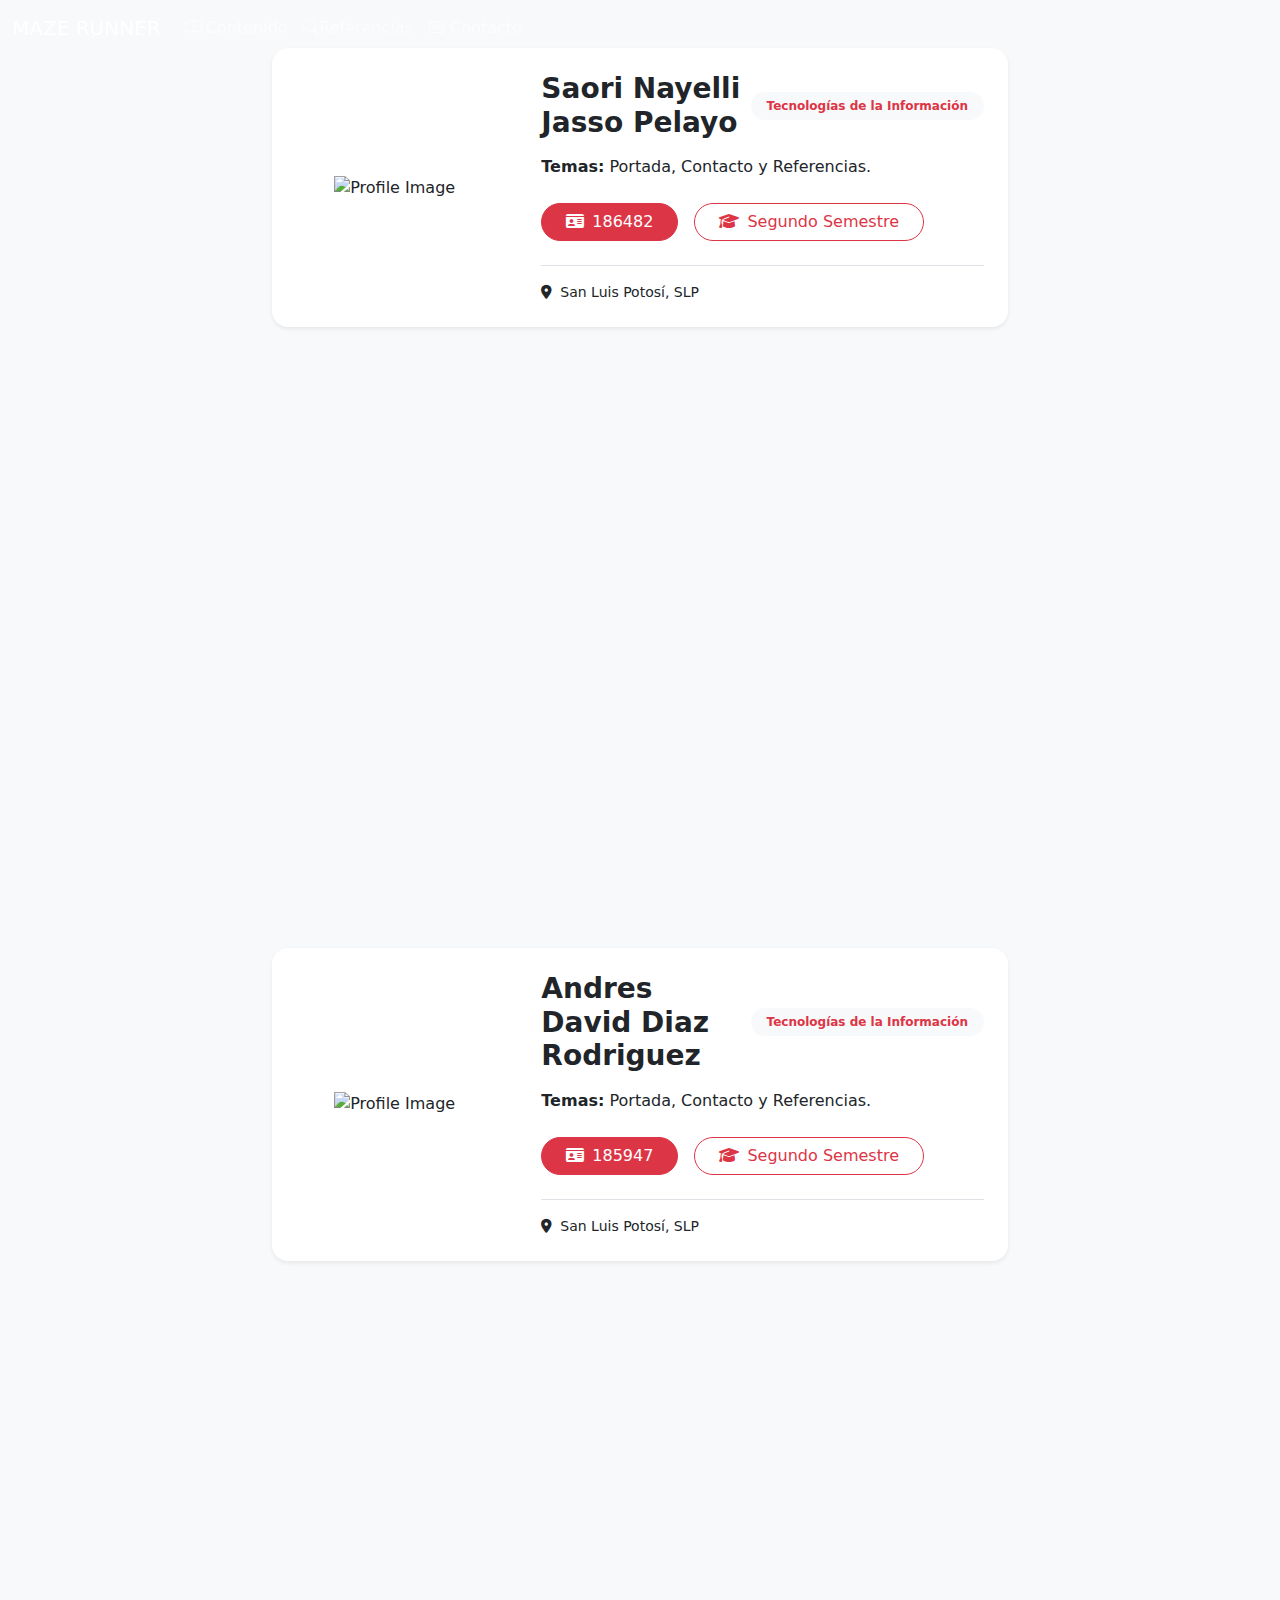
==== contacto.html @ 87d6b6c3 "Rename Contacto.html to contacto.html" ====
<!doctype html>
<html lang="en" data-bs-theme="auto">
  <head>
    <meta charset="utf-8">
    <meta name="viewport" content="width=device-width, initial-scale=1">
    <meta name="description" content="">
    <meta name="author" content="Saori Jasso, ,and Bootstrap contributors">
    <title>CONTACTOS</title>
    <link rel="icon" type="image/x-icon" href="Img/favicon.ico">
    <link rel="canonical" href="https://getbootstrap.com/docs/5.3/examples/carousel/">
    <link rel="stylesheet" href="https://cdn.jsdelivr.net/npm/@docsearch/css@3">
    <link href="https://cdn.jsdelivr.net/npm/bootstrap@5.3.3/dist/css/bootstrap.min.css" rel="stylesheet" integrity="sha384-QWTKZyjpPEjISv5WaRU9OFeRpok6YctnYmDr5pNlyT2bRjXh0JMhjY6hW+ALEwIH" crossorigin="anonymous">
    <link href="CSS/style.css" rel="stylesheet">
    <link rel="preconnect" href="https://fonts.googleapis.com">
    <link rel="preconnect" href="https://fonts.gstatic.com" crossorigin>
    <link href="https://fonts.googleapis.com/css2?family=Orbitron:wght@400;700&family=Montserrat:wght@300;400&display=swap" rel="stylesheet">
    <link href="https://fonts.googleapis.com/css2?family=Abel&display=swap" rel="stylesheet">
    <link rel="stylesheet" href="https://cdn.jsdelivr.net/npm/bootstrap-icons@1.11.3/font/bootstrap-icons.min.css">
    <link href="https://cdnjs.cloudflare.com/ajax/libs/font-awesome/6.5.1/css/all.min.css" rel="stylesheet">
  </head>
  <body class="colorHoja">

<header data-bs-theme="dark" >
  <nav class="navbar navbar-expand-md navbar-light fixed-top navStyle">
    <div class="container-fluid">
      <a class="navbar-brand" href="index.html">MAZE RUNNER</a>
      <button class="navbar-toggler" type="button" data-bs-toggle="collapse" data-bs-target="#navbarCollapse" aria-controls="navbarCollapse" aria-expanded="false" aria-label="Toggle navigation">
        <span class="navbar-toggler-icon"></span>
      </button>
      <div class="collapse navbar-collapse" id="navbarCollapse">
        <ul class="navbar-nav me-auto mb-2 mb-md-0">
          <li class="nav-item">
            <a class="nav-link" href="#"><i class="bi bi-book"></i>&nbsp;Contenido</a>
          </li>
          <li class="nav-item">
            <a class="nav-link" href="referencias.html"><i class="bi bi-search"></i>Referencias</a>
          </li>
          <li class="nav-item">
            <a class="nav-link" href="contacto.html"><i class="bi bi-envelope"></i> Contacto</a>
          </li>
        </ul>
      </div>
    </div>
  </nav>
</header>

<main>
  <div class="contacto">
    <div class="bg-light min-vh-100 d-flex justify-content-center">
      <div class="container py-5">
          <div class="row justify-content-center">
              <div class="col-lg-8">
                  <div class="contact-card bg-white rounded-4 shadow-sm overflow-hidden">
                      <div class="row g-0">
                          <div class="col-md-4 colorContacto d-flex align-items-center justify-content-center p-4">
                              <img class="tamFoto" src="Img/FotoSaoriJasso.png" class="rounded-circle shadow-sm" alt="Profile Image">
                          </div>
                          <div class="col-md-8">
                              <div class="card-body p-4">
                                  <div class="d-flex justify-content-between align-items-center mb-3">
                                      <h3 class="card-title mb-0 fw-bold textoContacto">Saori Nayelli Jasso Pelayo</h3>
                                      <span class="badge bg-light text-danger px-3 py-2 rounded-pill">
                                          Tecnologías de la Información 
                                      </span>
                                  </div>
                                  <p class="card-text mb-4">
                                      <b class="textoContacto">Temas:</b> Portada, Contacto y Referencias.
                                  </p>
                                  <div class="d-flex gap-3 mb-4">
                                      <button class="btn btn-danger px-4 rounded-pill">
                                          <i class="fas fa-id-card me-2"></i>186482
                                      </button>
                                      <button class="btn btn-outline-danger px-4 rounded-pill">
                                          <i class="fas fa-graduation-cap me-2"></i>Segundo Semestre
                                      </button>
                                  </div>
                                  <div class="border-top pt-3">
                                      <div class="d-flex justify-content-between align-items-center">
                                          <span class="small textoContacto">
                                              <i class="fas fa-map-marker-alt me-2"></i>San Luis Potosí, SLP
                                          </span>
                                      </div>
                                  </div>
                              </div>
                          </div>
                      </div>
                  </div>
              </div>
          </div>
      </div>
  </div>
  <div class="bg-light min-vh-100 d-flex justify-content-center">
    <div class="container py-5">
        <div class="row justify-content-center">
            <div class="col-lg-8">
                <div class="contact-card bg-white rounded-4 shadow-sm overflow-hidden">
                    <div class="row g-0">
                        <div class="col-md-4 colorContacto d-flex align-items-center justify-content-center p-4">
                            <img class="tamFoto" src="img/fotoDiazRodriguez.jpg" class="rounded-circle shadow-sm" alt="Profile Image">
                        </div>
                        <div class="col-md-8">
                            <div class="card-body p-4">
                                <div class="d-flex justify-content-between align-items-center mb-3">
                                    <h3 class="card-title mb-0 fw-bold textoContacto">Andres David Diaz Rodriguez</h3>
                                    <span class="badge bg-light text-danger px-3 py-2 rounded-pill">
                                        Tecnologías de la Información 
                                    </span>
                                </div>
                                <p class="card-text mb-4">
                                    <b class="textoContacto">Temas:</b> Portada, Contacto y Referencias.
                                </p>
                                <div class="d-flex gap-3 mb-4">
                                    <button class="btn btn-danger px-4 rounded-pill">
                                        <i class="fas fa-id-card me-2"></i>185947
                                    </button>
                                    <button class="btn btn-outline-danger px-4 rounded-pill">
                                        <i class="fas fa-graduation-cap me-2"></i>Segundo Semestre
                                    </button>
                                </div>
                                <div class="border-top pt-3">
                                    <div class="d-flex justify-content-between align-items-center">
                                        <span class="small textoContacto">
                                            <i class="fas fa-map-marker-alt me-2"></i>San Luis Potosí, SLP
                                        </span>
                                    </div>
                                </div>
                            </div>
                        </div>
                    </div>
                </div>
            </div>
        </div>
    </div>
</div>
  </div>

</main>
    <script src="https://cdn.jsdelivr.net/npm/bootstrap@5.3.3/dist/js/bootstrap.bundle.min.js" integrity="sha384-YvpcrYf0tY3lHB60NNkmXc5s9fDVZLESaAA55NDzOxhy9GkcIdslK1eN7N6jIeHz" crossorigin="anonymous"></script>
    </body>
</html>
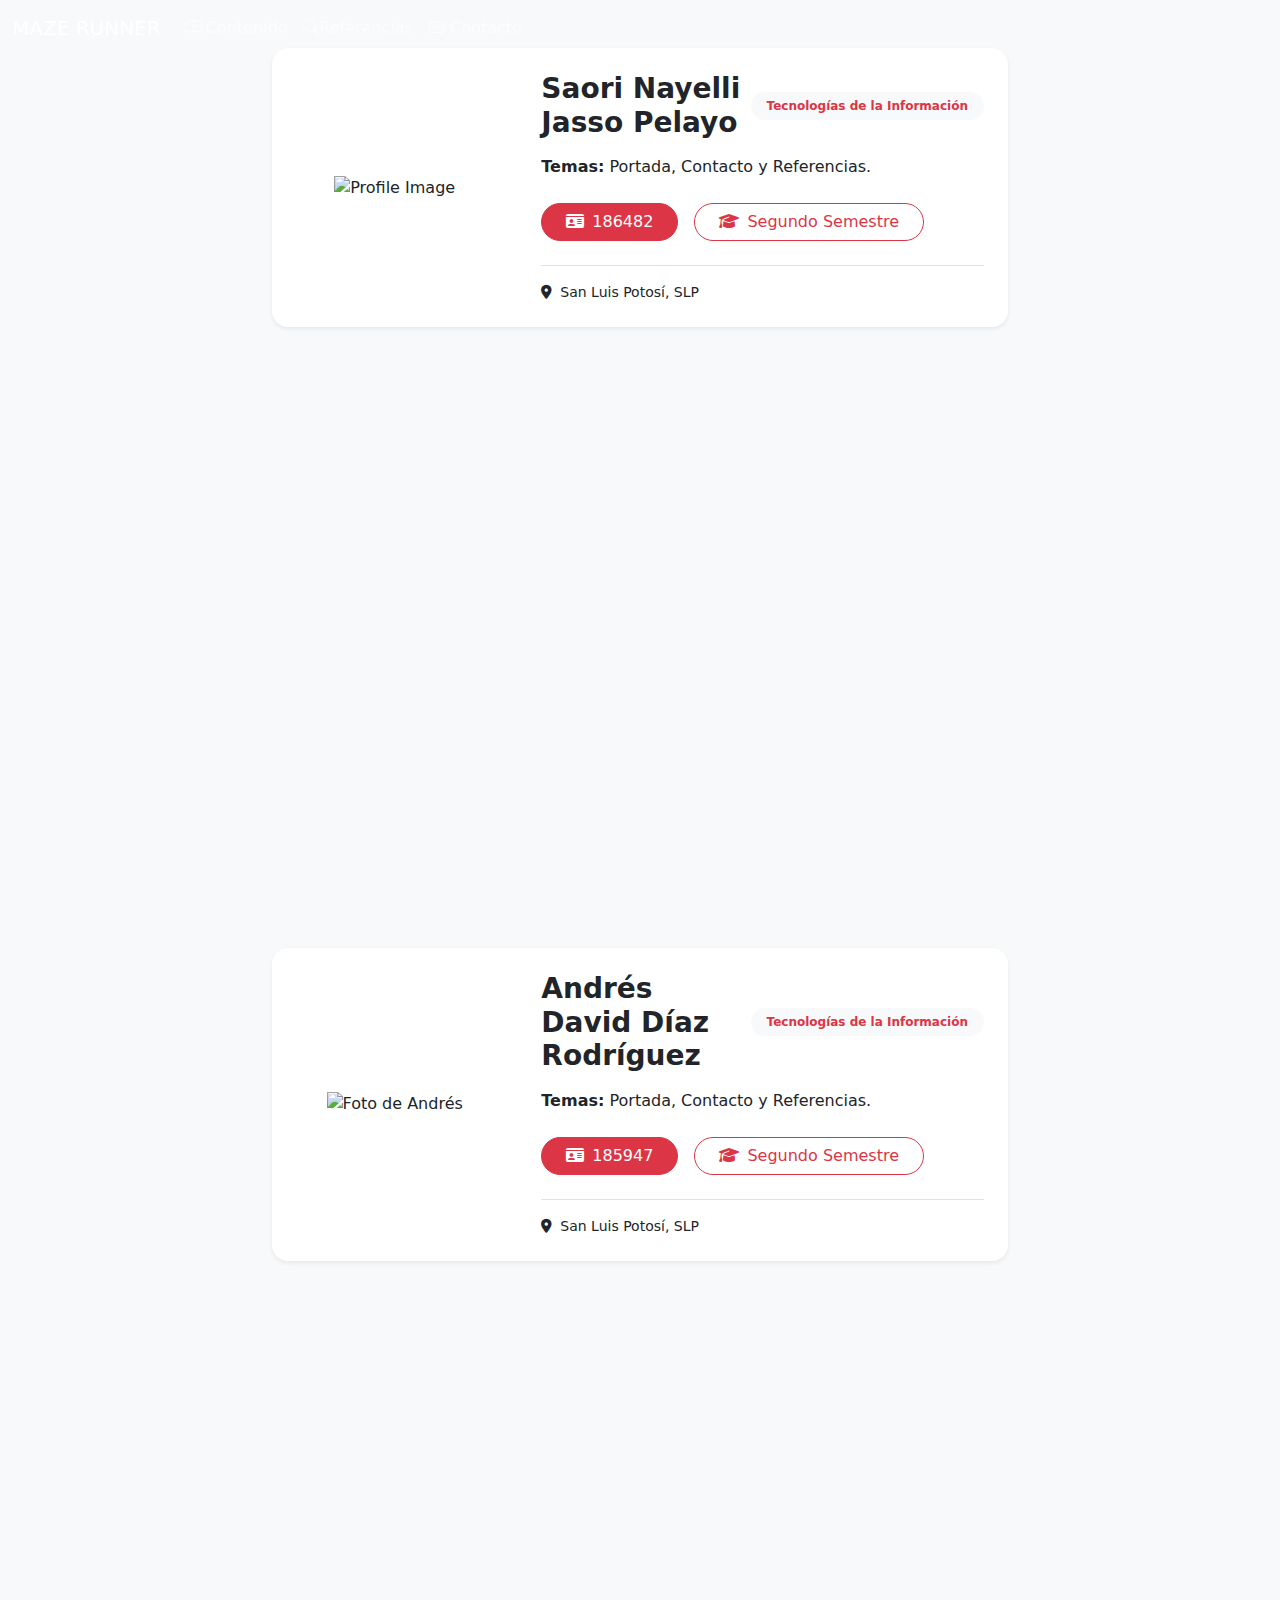
==== commit 9640bd4e: "Update contacto.html" ====
--- a/contacto.html
+++ b/contacto.html
@@ -89,50 +89,50 @@
           </div>
       </div>
   </div>
-  <div class="bg-light min-vh-100 d-flex justify-content-center">
-    <div class="container py-5">
-        <div class="row justify-content-center">
-            <div class="col-lg-8">
-                <div class="contact-card bg-white rounded-4 shadow-sm overflow-hidden">
-                    <div class="row g-0">
-                        <div class="col-md-4 colorContacto d-flex align-items-center justify-content-center p-4">
-                            <img class="tamFoto" src="img/fotoDiazRodriguez.jpg" class="rounded-circle shadow-sm" alt="Profile Image">
-                        </div>
-                        <div class="col-md-8">
-                            <div class="card-body p-4">
-                                <div class="d-flex justify-content-between align-items-center mb-3">
-                                    <h3 class="card-title mb-0 fw-bold textoContacto">Andres David Diaz Rodriguez</h3>
-                                    <span class="badge bg-light text-danger px-3 py-2 rounded-pill">
-                                        Tecnologías de la Información 
-                                    </span>
-                                </div>
-                                <p class="card-text mb-4">
-                                    <b class="textoContacto">Temas:</b> Portada, Contacto y Referencias.
-                                </p>
-                                <div class="d-flex gap-3 mb-4">
-                                    <button class="btn btn-danger px-4 rounded-pill">
-                                        <i class="fas fa-id-card me-2"></i>185947
-                                    </button>
-                                    <button class="btn btn-outline-danger px-4 rounded-pill">
-                                        <i class="fas fa-graduation-cap me-2"></i>Segundo Semestre
-                                    </button>
-                                </div>
-                                <div class="border-top pt-3">
-                                    <div class="d-flex justify-content-between align-items-center">
-                                        <span class="small textoContacto">
-                                            <i class="fas fa-map-marker-alt me-2"></i>San Luis Potosí, SLP
-                                        </span>
-                                    </div>
-                                </div>
-                            </div>
-                        </div>
-                    </div>
+ <div class="bg-light min-vh-100 d-flex justify-content-center">
+  <div class="container py-5">
+    <div class="row justify-content-center">
+      <div class="col-lg-8">
+        <div class="contact-card bg-white rounded-4 shadow-sm overflow-hidden">
+          <div class="row g-0">
+            <div class="col-md-4 colorContacto d-flex align-items-center justify-content-center p-4">
+              <img class="tamFoto" src="img/fotoDiazRodriguez.jpg" class="rounded-circle shadow-sm" alt="Foto de Andrés">
+            </div>
+            <div class="col-md-8">
+              <div class="card-body p-4">
+                <div class="d-flex justify-content-between align-items-center mb-3">
+                  <h3 class="card-title mb-0 fw-bold textoContacto">Andrés David Díaz Rodríguez</h3>
+                  <span class="badge bg-light text-danger px-3 py-2 rounded-pill">
+                    Tecnologías de la Información 
+                  </span>
                 </div>
+                <p class="card-text mb-4">
+                  <b class="textoContacto">Temas:</b> Portada, Contacto y Referencias.
+                </p>
+                <div class="d-flex gap-3 mb-4">
+                  <button class="btn btn-danger px-4 rounded-pill">
+                    <i class="fas fa-id-card me-2"></i>185947
+                  </button>
+                  <button class="btn btn-outline-danger px-4 rounded-pill">
+                    <i class="fas fa-graduation-cap me-2"></i>Segundo Semestre
+                  </button>
+                </div>
+                <div class="border-top pt-3">
+                  <div class="d-flex justify-content-between align-items-center">
+                    <span class="small textoContacto">
+                      <i class="fas fa-map-marker-alt me-2"></i>San Luis Potosí, SLP
+                    </span>
+                  </div>
+                </div>
+              </div>
             </div>
+          </div>
         </div>
+      </div>
     </div>
+  </div>
 </div>
-  </div>
+
 
 </main>
     <script src="https://cdn.jsdelivr.net/npm/bootstrap@5.3.3/dist/js/bootstrap.bundle.min.js" integrity="sha384-YvpcrYf0tY3lHB60NNkmXc5s9fDVZLESaAA55NDzOxhy9GkcIdslK1eN7N6jIeHz" crossorigin="anonymous"></script>
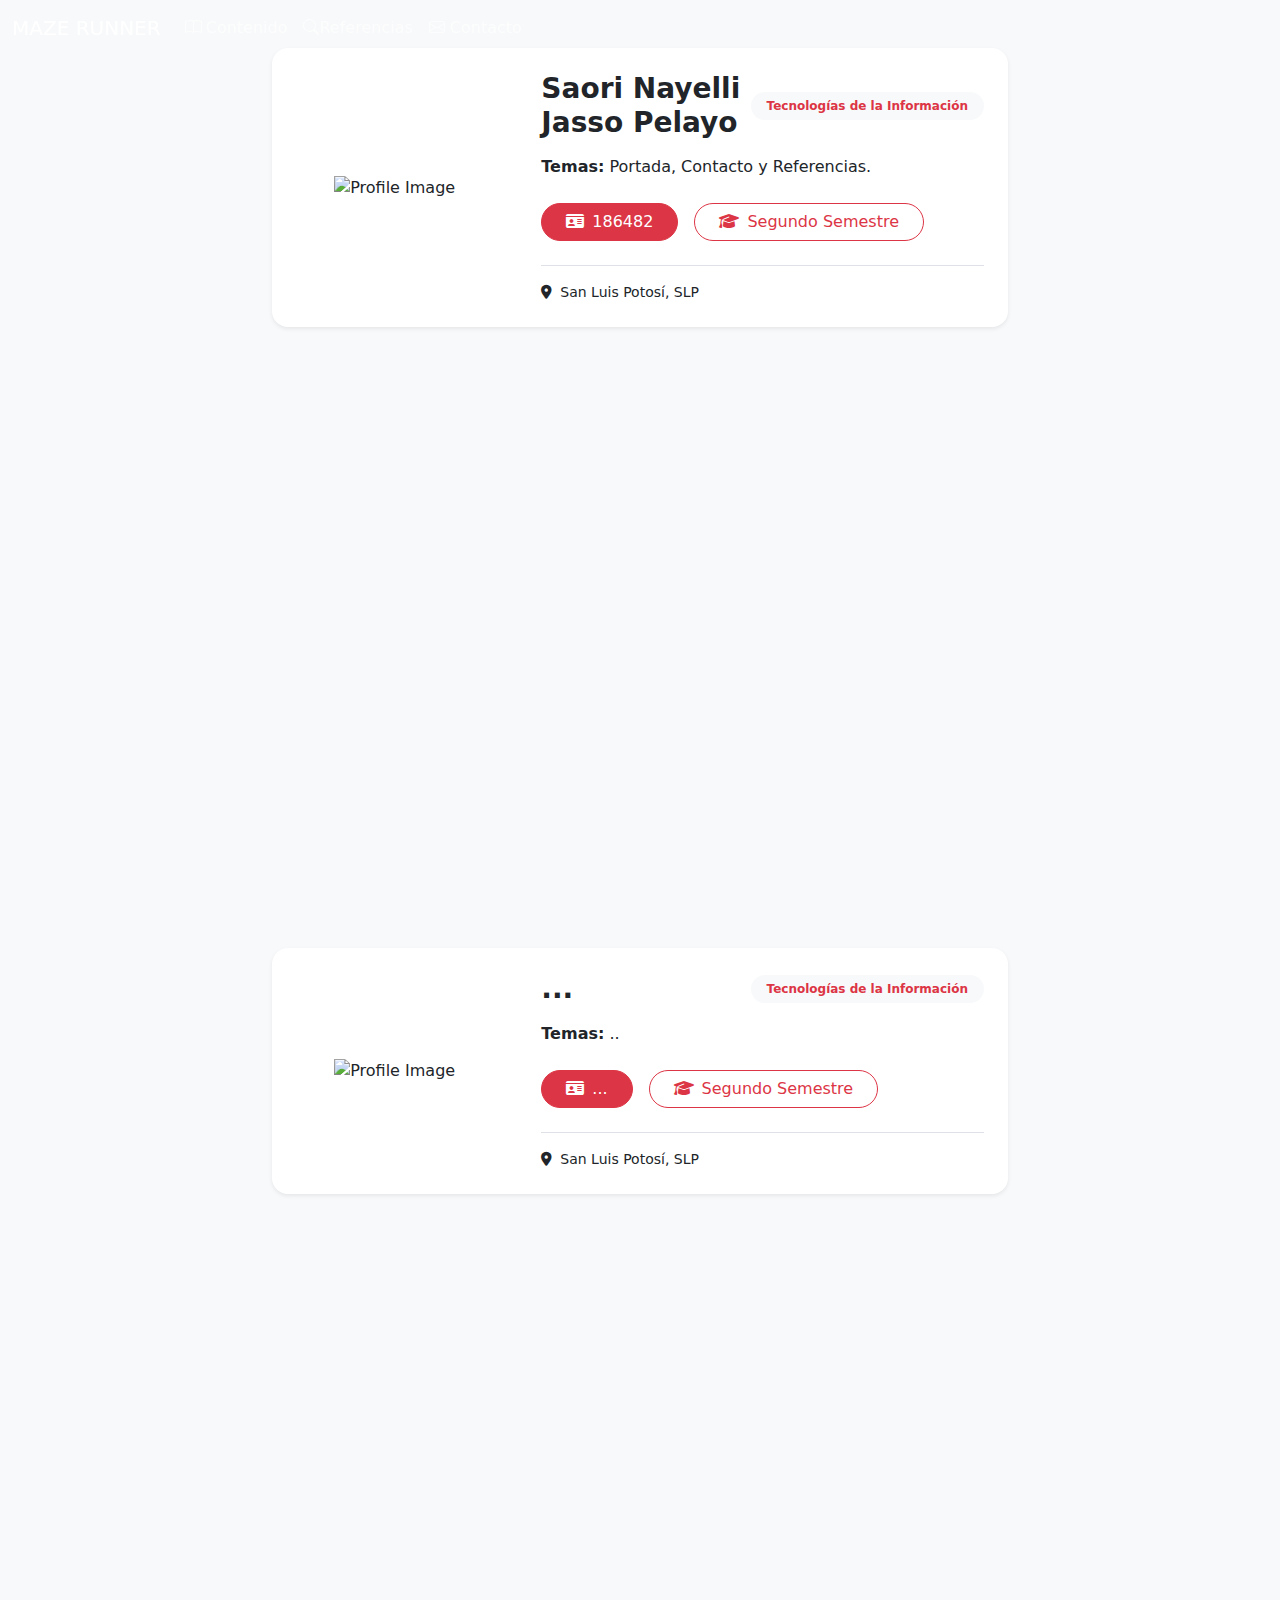
==== commit 0eb298ac: "Add files via upload" ====
--- a/contacto.html
+++ b/contacto.html
@@ -1,140 +1,140 @@
-<!doctype html>
-<html lang="en" data-bs-theme="auto">
-  <head>
-    <meta charset="utf-8">
-    <meta name="viewport" content="width=device-width, initial-scale=1">
-    <meta name="description" content="">
-    <meta name="author" content="Saori Jasso, ,and Bootstrap contributors">
-    <title>CONTACTOS</title>
-    <link rel="icon" type="image/x-icon" href="Img/favicon.ico">
-    <link rel="canonical" href="https://getbootstrap.com/docs/5.3/examples/carousel/">
-    <link rel="stylesheet" href="https://cdn.jsdelivr.net/npm/@docsearch/css@3">
-    <link href="https://cdn.jsdelivr.net/npm/bootstrap@5.3.3/dist/css/bootstrap.min.css" rel="stylesheet" integrity="sha384-QWTKZyjpPEjISv5WaRU9OFeRpok6YctnYmDr5pNlyT2bRjXh0JMhjY6hW+ALEwIH" crossorigin="anonymous">
-    <link href="CSS/style.css" rel="stylesheet">
-    <link rel="preconnect" href="https://fonts.googleapis.com">
-    <link rel="preconnect" href="https://fonts.gstatic.com" crossorigin>
-    <link href="https://fonts.googleapis.com/css2?family=Orbitron:wght@400;700&family=Montserrat:wght@300;400&display=swap" rel="stylesheet">
-    <link href="https://fonts.googleapis.com/css2?family=Abel&display=swap" rel="stylesheet">
-    <link rel="stylesheet" href="https://cdn.jsdelivr.net/npm/bootstrap-icons@1.11.3/font/bootstrap-icons.min.css">
-    <link href="https://cdnjs.cloudflare.com/ajax/libs/font-awesome/6.5.1/css/all.min.css" rel="stylesheet">
-  </head>
-  <body class="colorHoja">
-
-<header data-bs-theme="dark" >
-  <nav class="navbar navbar-expand-md navbar-light fixed-top navStyle">
-    <div class="container-fluid">
-      <a class="navbar-brand" href="index.html">MAZE RUNNER</a>
-      <button class="navbar-toggler" type="button" data-bs-toggle="collapse" data-bs-target="#navbarCollapse" aria-controls="navbarCollapse" aria-expanded="false" aria-label="Toggle navigation">
-        <span class="navbar-toggler-icon"></span>
-      </button>
-      <div class="collapse navbar-collapse" id="navbarCollapse">
-        <ul class="navbar-nav me-auto mb-2 mb-md-0">
-          <li class="nav-item">
-            <a class="nav-link" href="#"><i class="bi bi-book"></i>&nbsp;Contenido</a>
-          </li>
-          <li class="nav-item">
-            <a class="nav-link" href="referencias.html"><i class="bi bi-search"></i>Referencias</a>
-          </li>
-          <li class="nav-item">
-            <a class="nav-link" href="contacto.html"><i class="bi bi-envelope"></i> Contacto</a>
-          </li>
-        </ul>
-      </div>
-    </div>
-  </nav>
-</header>
-
-<main>
-  <div class="contacto">
-    <div class="bg-light min-vh-100 d-flex justify-content-center">
-      <div class="container py-5">
-          <div class="row justify-content-center">
-              <div class="col-lg-8">
-                  <div class="contact-card bg-white rounded-4 shadow-sm overflow-hidden">
-                      <div class="row g-0">
-                          <div class="col-md-4 colorContacto d-flex align-items-center justify-content-center p-4">
-                              <img class="tamFoto" src="Img/FotoSaoriJasso.png" class="rounded-circle shadow-sm" alt="Profile Image">
-                          </div>
-                          <div class="col-md-8">
-                              <div class="card-body p-4">
-                                  <div class="d-flex justify-content-between align-items-center mb-3">
-                                      <h3 class="card-title mb-0 fw-bold textoContacto">Saori Nayelli Jasso Pelayo</h3>
-                                      <span class="badge bg-light text-danger px-3 py-2 rounded-pill">
-                                          Tecnologías de la Información 
-                                      </span>
-                                  </div>
-                                  <p class="card-text mb-4">
-                                      <b class="textoContacto">Temas:</b> Portada, Contacto y Referencias.
-                                  </p>
-                                  <div class="d-flex gap-3 mb-4">
-                                      <button class="btn btn-danger px-4 rounded-pill">
-                                          <i class="fas fa-id-card me-2"></i>186482
-                                      </button>
-                                      <button class="btn btn-outline-danger px-4 rounded-pill">
-                                          <i class="fas fa-graduation-cap me-2"></i>Segundo Semestre
-                                      </button>
-                                  </div>
-                                  <div class="border-top pt-3">
-                                      <div class="d-flex justify-content-between align-items-center">
-                                          <span class="small textoContacto">
-                                              <i class="fas fa-map-marker-alt me-2"></i>San Luis Potosí, SLP
-                                          </span>
-                                      </div>
-                                  </div>
-                              </div>
-                          </div>
-                      </div>
-                  </div>
-              </div>
-          </div>
-      </div>
-  </div>
- <div class="bg-light min-vh-100 d-flex justify-content-center">
-  <div class="container py-5">
-    <div class="row justify-content-center">
-      <div class="col-lg-8">
-        <div class="contact-card bg-white rounded-4 shadow-sm overflow-hidden">
-          <div class="row g-0">
-            <div class="col-md-4 colorContacto d-flex align-items-center justify-content-center p-4">
-              <img class="tamFoto" src="img/fotoDiazRodriguez.jpg" class="rounded-circle shadow-sm" alt="Foto de Andrés">
-            </div>
-            <div class="col-md-8">
-              <div class="card-body p-4">
-                <div class="d-flex justify-content-between align-items-center mb-3">
-                  <h3 class="card-title mb-0 fw-bold textoContacto">Andrés David Díaz Rodríguez</h3>
-                  <span class="badge bg-light text-danger px-3 py-2 rounded-pill">
-                    Tecnologías de la Información 
-                  </span>
-                </div>
-                <p class="card-text mb-4">
-                  <b class="textoContacto">Temas:</b> Portada, Contacto y Referencias.
-                </p>
-                <div class="d-flex gap-3 mb-4">
-                  <button class="btn btn-danger px-4 rounded-pill">
-                    <i class="fas fa-id-card me-2"></i>185947
-                  </button>
-                  <button class="btn btn-outline-danger px-4 rounded-pill">
-                    <i class="fas fa-graduation-cap me-2"></i>Segundo Semestre
-                  </button>
-                </div>
-                <div class="border-top pt-3">
-                  <div class="d-flex justify-content-between align-items-center">
-                    <span class="small textoContacto">
-                      <i class="fas fa-map-marker-alt me-2"></i>San Luis Potosí, SLP
-                    </span>
-                  </div>
-                </div>
-              </div>
-            </div>
-          </div>
-        </div>
-      </div>
-    </div>
-  </div>
-</div>
-
-
-</main>
-    <script src="https://cdn.jsdelivr.net/npm/bootstrap@5.3.3/dist/js/bootstrap.bundle.min.js" integrity="sha384-YvpcrYf0tY3lHB60NNkmXc5s9fDVZLESaAA55NDzOxhy9GkcIdslK1eN7N6jIeHz" crossorigin="anonymous"></script>
-    </body>
-</html>
+<!doctype html>
+<html lang="en" data-bs-theme="auto">
+  <head>
+    <meta charset="utf-8">
+    <meta name="viewport" content="width=device-width, initial-scale=1">
+    <meta name="description" content="">
+    <meta name="author" content="Saori Jasso, ,and Bootstrap contributors">
+    <title>CONTACTOS</title>
+    <link rel="icon" type="image/x-icon" href="Img/favicon.ico">
+    <link rel="canonical" href="https://getbootstrap.com/docs/5.3/examples/carousel/">
+    <link rel="stylesheet" href="https://cdn.jsdelivr.net/npm/@docsearch/css@3">
+    <link href="https://cdn.jsdelivr.net/npm/bootstrap@5.3.3/dist/css/bootstrap.min.css" rel="stylesheet" integrity="sha384-QWTKZyjpPEjISv5WaRU9OFeRpok6YctnYmDr5pNlyT2bRjXh0JMhjY6hW+ALEwIH" crossorigin="anonymous">
+    <link href="CSS/style.css" rel="stylesheet">
+    <link rel="preconnect" href="https://fonts.googleapis.com">
+    <link rel="preconnect" href="https://fonts.gstatic.com" crossorigin>
+    <link href="https://fonts.googleapis.com/css2?family=Orbitron:wght@400;700&family=Montserrat:wght@300;400&display=swap" rel="stylesheet">
+    <link href="https://fonts.googleapis.com/css2?family=Abel&display=swap" rel="stylesheet">
+    <link rel="stylesheet" href="https://cdn.jsdelivr.net/npm/bootstrap-icons@1.11.3/font/bootstrap-icons.min.css">
+    <link href="https://cdnjs.cloudflare.com/ajax/libs/font-awesome/6.5.1/css/all.min.css" rel="stylesheet">
+  </head>
+  <body class="colorHoja">
+
+<header data-bs-theme="dark" >
+  <nav class="navbar navbar-expand-md navbar-light fixed-top navStyle">
+    <div class="container-fluid">
+      <a class="navbar-brand" href="index.html">MAZE RUNNER</a>
+      <button class="navbar-toggler" type="button" data-bs-toggle="collapse" data-bs-target="#navbarCollapse" aria-controls="navbarCollapse" aria-expanded="false" aria-label="Toggle navigation">
+        <span class="navbar-toggler-icon"></span>
+      </button>
+      <div class="collapse navbar-collapse" id="navbarCollapse">
+        <ul class="navbar-nav me-auto mb-2 mb-md-0">
+          <li class="nav-item">
+            <a class="nav-link" href="#"><i class="bi bi-book"></i>&nbsp;Contenido</a>
+          </li>
+          <li class="nav-item">
+            <a class="nav-link" href="referencias.html"><i class="bi bi-search"></i>Referencias</a>
+          </li>
+          <li class="nav-item">
+            <a class="nav-link" href="contacto.html"><i class="bi bi-envelope"></i> Contacto</a>
+          </li>
+        </ul>
+      </div>
+    </div>
+  </nav>
+</header>
+
+<main>
+  <div class="contacto">
+    <div class="bg-light min-vh-100 d-flex justify-content-center">
+      <div class="container py-5">
+          <div class="row justify-content-center">
+              <div class="col-lg-8">
+                  <div class="contact-card bg-white rounded-4 shadow-sm overflow-hidden">
+                      <div class="row g-0">
+                          <div class="col-md-4 colorContacto d-flex align-items-center justify-content-center p-4">
+                              <img class="tamFoto" src="Img/FotoSaoriJasso.png" class="rounded-circle shadow-sm" alt="Profile Image">
+                          </div>
+                          <div class="col-md-8">
+                              <div class="card-body p-4">
+                                  <div class="d-flex justify-content-between align-items-center mb-3">
+                                      <h3 class="card-title mb-0 fw-bold textoContacto">Saori Nayelli Jasso Pelayo</h3>
+                                      <span class="badge bg-light text-danger px-3 py-2 rounded-pill">
+                                          Tecnologías de la Información 
+                                      </span>
+                                  </div>
+                                  <p class="card-text mb-4">
+                                      <b class="textoContacto">Temas:</b> Portada, Contacto y Referencias.
+                                  </p>
+                                  <div class="d-flex gap-3 mb-4">
+                                      <button class="btn btn-danger px-4 rounded-pill">
+                                          <i class="fas fa-id-card me-2"></i>186482
+                                      </button>
+                                      <button class="btn btn-outline-danger px-4 rounded-pill">
+                                          <i class="fas fa-graduation-cap me-2"></i>Segundo Semestre
+                                      </button>
+                                  </div>
+                                  <div class="border-top pt-3">
+                                      <div class="d-flex justify-content-between align-items-center">
+                                          <span class="small textoContacto">
+                                              <i class="fas fa-map-marker-alt me-2"></i>San Luis Potosí, SLP
+                                          </span>
+                                      </div>
+                                  </div>
+                              </div>
+                          </div>
+                      </div>
+                  </div>
+              </div>
+          </div>
+      </div>
+  </div>
+  <div class="bg-light min-vh-100 d-flex justify-content-center">
+    <div class="container py-5">
+        <div class="row justify-content-center">
+            <div class="col-lg-8">
+                <div class="contact-card bg-white rounded-4 shadow-sm overflow-hidden">
+                    <div class="row g-0">
+                        <div class="col-md-4 colorContacto d-flex align-items-center justify-content-center p-4">
+                            <img class="tamFoto" src="" class="rounded-circle shadow-sm" alt="Profile Image">
+                        </div>
+                        <div class="col-md-8">
+                            <div class="card-body p-4">
+                                <div class="d-flex justify-content-between align-items-center mb-3">
+                                    <h3 class="card-title mb-0 fw-bold textoContacto">...</h3>
+                                    <span class="badge bg-light text-danger px-3 py-2 rounded-pill">
+                                        Tecnologías de la Información 
+                                    </span>
+                                </div>
+                                <p class="card-text mb-4">
+                                    <b class="textoContacto">Temas:</b> ..
+                                </p>
+                                <div class="d-flex gap-3 mb-4">
+                                    <button class="btn btn-danger px-4 rounded-pill">
+                                        <i class="fas fa-id-card me-2"></i>...
+                                    </button>
+                                    <button class="btn btn-outline-danger px-4 rounded-pill">
+                                        <i class="fas fa-graduation-cap me-2"></i>Segundo Semestre
+                                    </button>
+                                </div>
+                                <div class="border-top pt-3">
+                                    <div class="d-flex justify-content-between align-items-center">
+                                        <span class="small textoContacto">
+                                            <i class="fas fa-map-marker-alt me-2"></i>San Luis Potosí, SLP
+                                        </span>
+                                    </div>
+                                </div>
+                            </div>
+                        </div>
+                    </div>
+                </div>
+            </div>
+        </div>
+    </div>
+</div>
+  </div>
+
+</main>
+    <script src="https://cdn.jsdelivr.net/npm/bootstrap@5.3.3/dist/js/bootstrap.bundle.min.js" integrity="sha384-YvpcrYf0tY3lHB60NNkmXc5s9fDVZLESaAA55NDzOxhy9GkcIdslK1eN7N6jIeHz" crossorigin="anonymous"></script>
+    </body>
+</html>
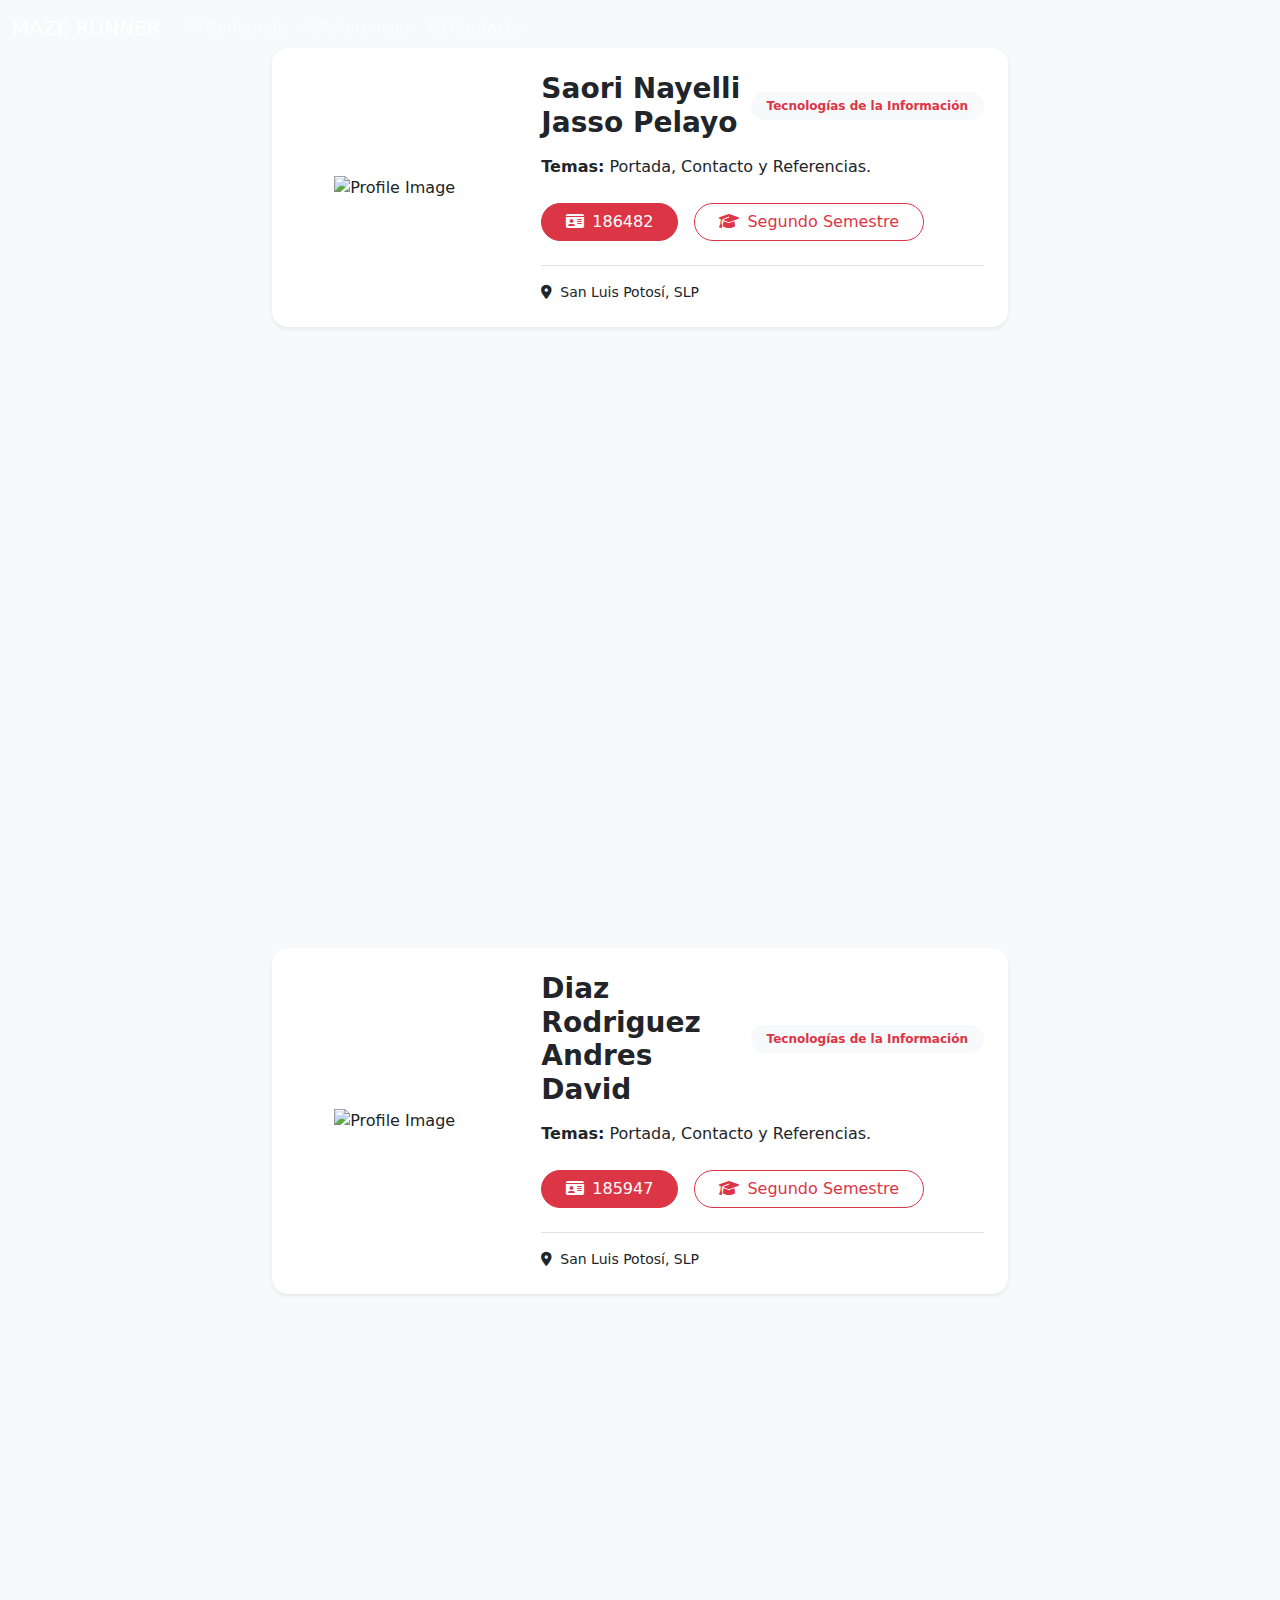
==== commit 6fa30736: "Update contacto.html" ====
--- a/contacto.html
+++ b/contacto.html
@@ -101,17 +101,17 @@
                         <div class="col-md-8">
                             <div class="card-body p-4">
                                 <div class="d-flex justify-content-between align-items-center mb-3">
-                                    <h3 class="card-title mb-0 fw-bold textoContacto">...</h3>
+                                    <h3 class="card-title mb-0 fw-bold textoContacto">Diaz Rodriguez Andres David</h3>
                                     <span class="badge bg-light text-danger px-3 py-2 rounded-pill">
                                         Tecnologías de la Información 
                                     </span>
                                 </div>
                                 <p class="card-text mb-4">
-                                    <b class="textoContacto">Temas:</b> ..
+                                    <b class="textoContacto">Temas:</b> Portada, Contacto y Referencias.
                                 </p>
                                 <div class="d-flex gap-3 mb-4">
                                     <button class="btn btn-danger px-4 rounded-pill">
-                                        <i class="fas fa-id-card me-2"></i>...
+                                        <i class="fas fa-id-card me-2"></i>185947
                                     </button>
                                     <button class="btn btn-outline-danger px-4 rounded-pill">
                                         <i class="fas fa-graduation-cap me-2"></i>Segundo Semestre
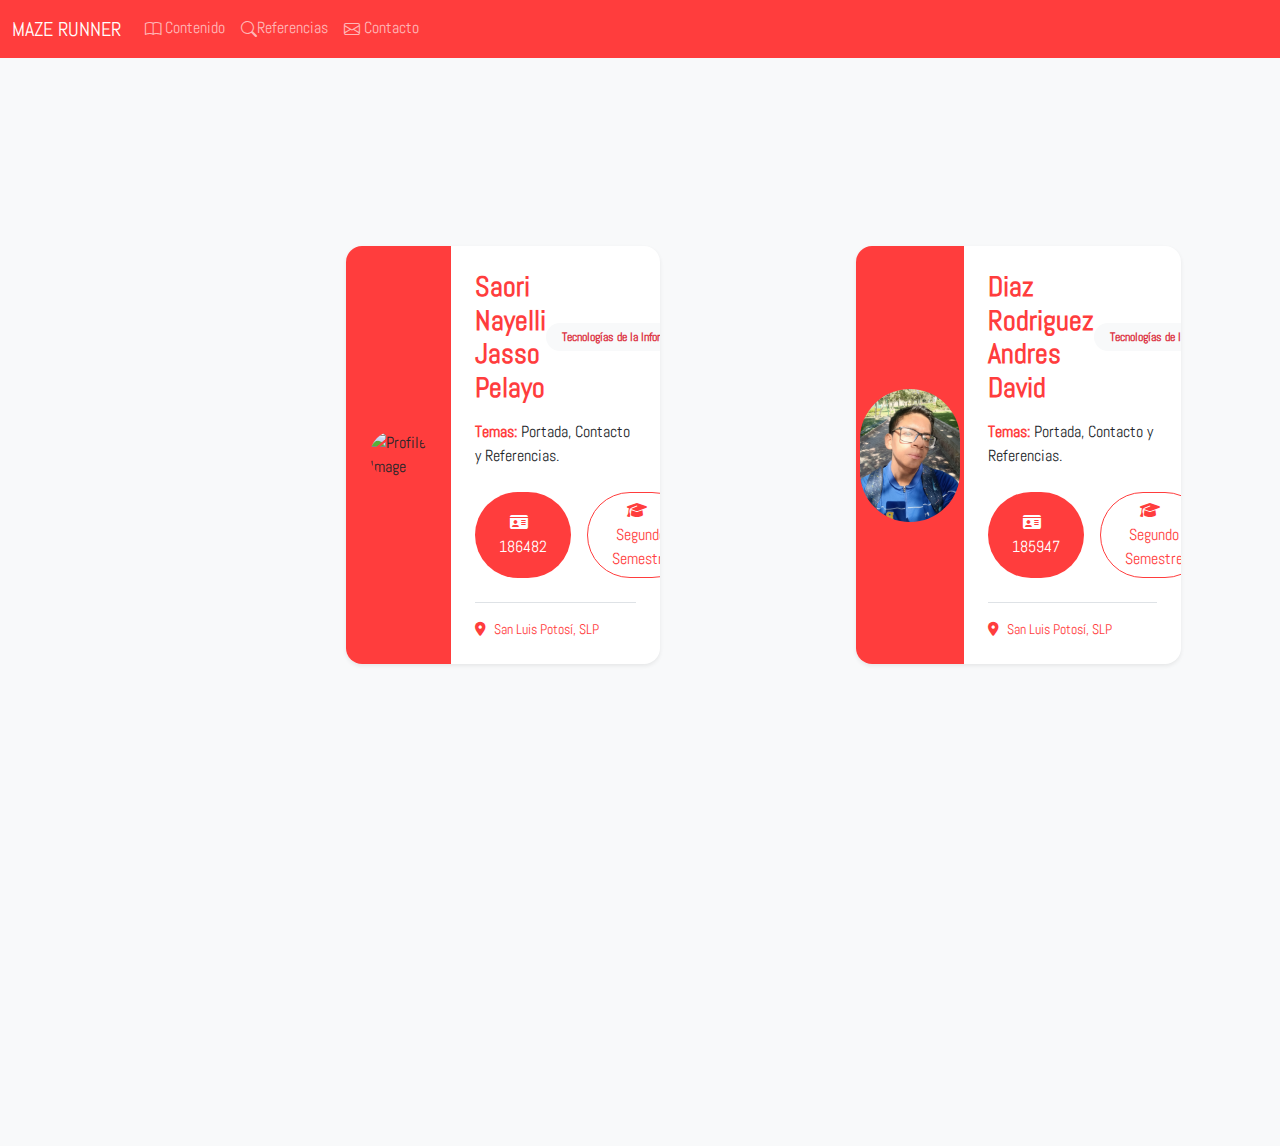
==== commit 78ae47c7: "Update contacto.html" ====
--- a/contacto.html
+++ b/contacto.html
@@ -96,7 +96,7 @@
                 <div class="contact-card bg-white rounded-4 shadow-sm overflow-hidden">
                     <div class="row g-0">
                         <div class="col-md-4 colorContacto d-flex align-items-center justify-content-center p-4">
-                            <img class="tamFoto" src="" class="rounded-circle shadow-sm" alt="Profile Image">
+                            <img class="tamFoto" src="fotoDiazRodriguez.jpg" class="rounded-circle shadow-sm" alt="Profile Image">
                         </div>
                         <div class="col-md-8">
                             <div class="card-body p-4">
--- a/CSS/style.css
+++ b/CSS/style.css
@@ -0,0 +1,185 @@
+:root {
+    --red-accent: #ff3d3d;
+    --dark-bg: #0a0a0a;
+}
+body {
+    padding-top: 3rem;
+    padding-bottom: 3rem;
+    color: rgb(var(--bs-tertiary-color-rgb));
+  }
+  .carousel {
+    margin-bottom: 4rem;
+  }
+  .carousel-caption {
+    bottom: 3rem;
+    z-index: 10;
+  }
+  .carousel-item {
+    height: 32rem;
+  }
+   .marketing .col-lg-4 {
+    margin-bottom: 1.5rem;
+    text-align: center;
+  }
+  .marketing .col-lg-4 p {
+    margin-right: .75rem;
+    margin-left: .75rem;
+  }
+  .featurette-divider {
+    margin: 5rem 0; 
+  }
+  .featurette-heading {
+    letter-spacing: -.05rem;
+  } 
+  @media (min-width: 40em) {
+    .carousel-caption p {
+      margin-bottom: 1.25rem;
+      font-size: 1.25rem;
+      line-height: 1.4;
+    }
+  
+    .featurette-heading {
+      font-size: 50px;
+    }
+  }
+  
+  @media (min-width: 62em) {
+    .featurette-heading {
+      margin-top: 7rem;
+    }
+  }
+  p { text-align: left; }
+  svg { height: 48px; }
+
+  .bd-placeholder-img {
+    font-size: 1.125rem;
+    text-anchor: middle;
+    -webkit-user-select: none;
+    -moz-user-select: none;
+    user-select: none;
+  }
+
+  @media (min-width: 768px) {
+    .bd-placeholder-img-lg {
+      font-size: 3.5rem;
+    }
+  }
+  .b-example-vr {
+    flex-shrink: 0;
+    width: 1.5rem;
+    height: 100vh;
+  }
+
+  .bi {
+    vertical-align: -.125em;
+    fill: currentColor;
+  }
+
+  .nav-scroller {
+    position: relative;
+    z-index: 2;
+    height: 2.75rem;
+    overflow-y: hidden;
+  }
+
+  .nav-scroller .nav {
+    display: flex;
+    flex-wrap: nowrap;
+    padding-bottom: 1rem;
+    margin-top: -1px;
+    overflow-x: auto;
+    text-align: center;
+    white-space: nowrap;
+    -webkit-overflow-scrolling: touch;
+  }
+
+  .bd-mode-toggle {
+    z-index: 1500;
+  }
+
+  .bd-mode-toggle .dropdown-menu .active .bi {
+    display: block !important;
+  }
+  .navStyle{
+    background-color: var(--red-accent);
+    font-family: "Abel", sans-serif;
+    font-weight: 400;
+  }
+  .button{
+    background-color: var(--red-accent);
+    color: white;
+    border: none;
+    border-radius: 5px;
+    padding: 10px;
+    cursor: pointer;
+    font-size: 16px;
+    transition: background-color 0.3s ease;
+    text-decoration: none;
+  }
+  h1, h2,h3,p{
+    font-family: "Abel", sans-serif;
+    font-weight: 400;
+  }
+  h2,h3{
+    font-weight: 700;
+  }
+  .contact-card {
+    transition: transform 0.3s ease-in-out, box-shadow 0.3s ease-in-out;
+}
+.contact-card:hover {
+    transform: translateY(-5px);
+    box-shadow: 0 15px 30px rgba(0,0,0,0.1);
+}
+.social-icon {
+    transition: all 0.3s ease;
+    cursor: pointer;
+}
+.social-icon:hover {
+    transform: scale(1.2);
+}
+
+.contacto{
+  display: flex;
+  padding-top: 150px; 
+  padding-left: 250px;
+  font-family: "Abel", sans-serif;
+  font-weight: 400;
+}
+.colorContacto{
+  background-color: var(--red-accent);
+}
+.textoContacto{
+  color: var(--red-accent);
+}
+.tamFoto{
+  width: 100px;
+  border-radius: 100px;
+}
+/* Asegúrate de tener esto en tu CSS */
+.btn-danger {
+  background-color: var(--red-accent);
+  border: none;
+}
+
+.btn-outline-danger {
+  color: var(--red-accent);
+  border-color: var(--red-accent);
+}
+
+.btn-outline-danger:hover {
+  background-color: var(--red-accent);
+  color: white;
+}
+
+.social-icon {
+  transition: all 0.3s ease;
+  color: var(--red-accent);
+}
+
+.social-icon:hover {
+  transform: scale(1.2);
+  opacity: 0.8;
+}
+.colorHoja{
+  background-color: #f8f9fa;
+}